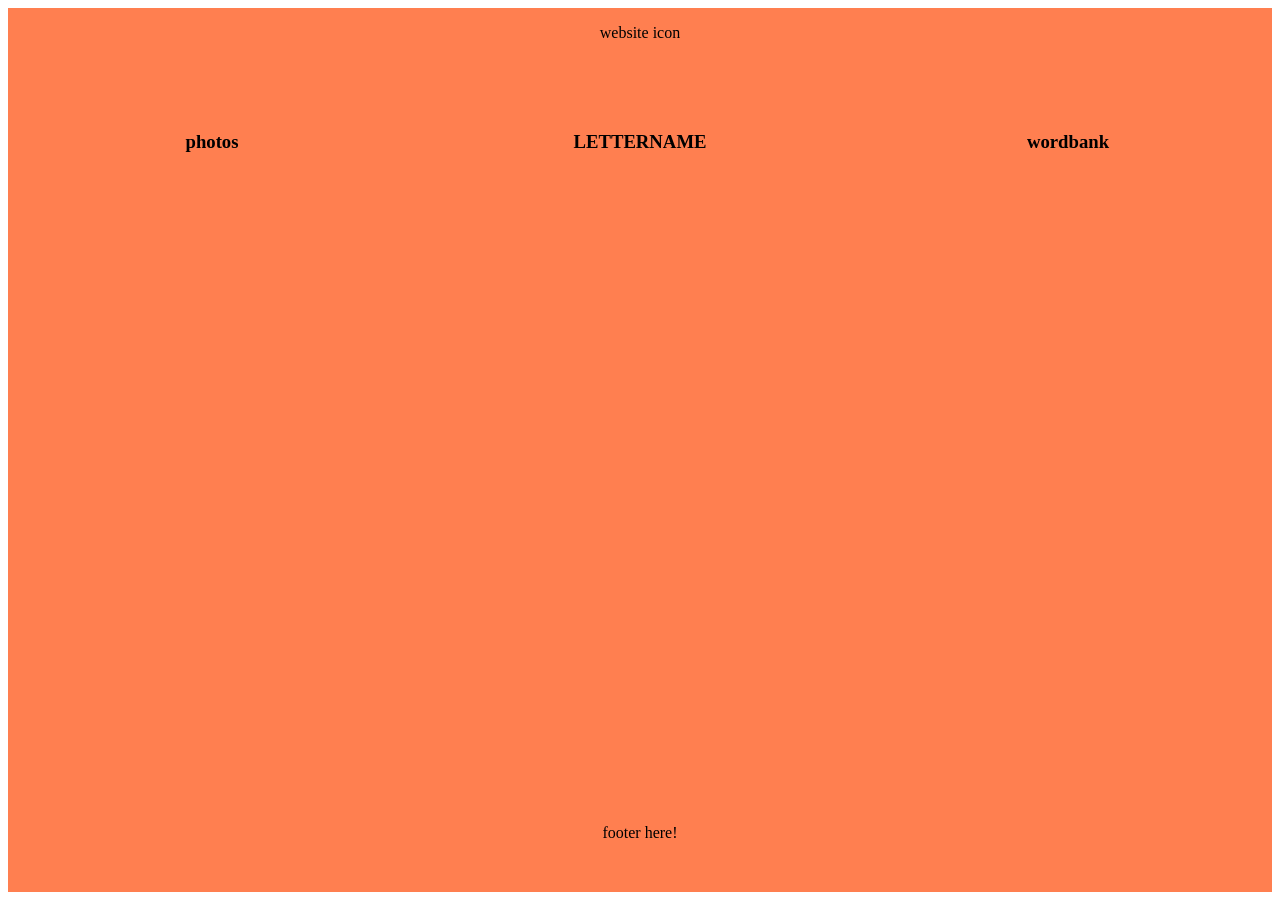
==== index.html @ 5b0e8cc7 "Layout created" ====
<HEAD>
    <!-- Author: Riley M -->
    <link rel="stylesheet" href="style.css">
</HEAD>

<BODY>
    <!-- Setting up my flexboxes! -->
     <!-- Header is the top bar, then we have three columns, then a footer-->
    <div class="container">
        <div id="header">
            <p>website icon</p>
        </div>
        <div id="photos">
            <h3>photos</h3>
            <div id="photo_1"><img></div>
            <div id="photo_1"><img></div>
        </div>
        <div id="drawing">
            <h3>LETTERNAME</h3>
        </div>
        <div id="wordbank">
            <h3>wordbank</h3>
        </div>
        <div id="footer">
            <p>footer here!</p>
        </div>
    </div>
</BODY>
---- style.css ----
.body {
    background-color: coral;
}

.container {
    background-color: coral;
    height: 100%;
    display: grid;
    grid-template-columns: 1fr 1fr 1fr;
    grid-template-rows: 1fr 8fr 1fr;
    grid-gap: 20px 20px;
    grid-template-areas: "header header header"
                        "photos drawing wordbank"
                        "footer footer footer";
    text-align: center;
}

#header {
    grid-area: header;
}
#photos {
    grid-area: photos;
}
#drawing {
    grid-area: drawing;
}
#wordbank {
    grid-area: wordbank;
}
#footer {
    grid-area: footer;
}
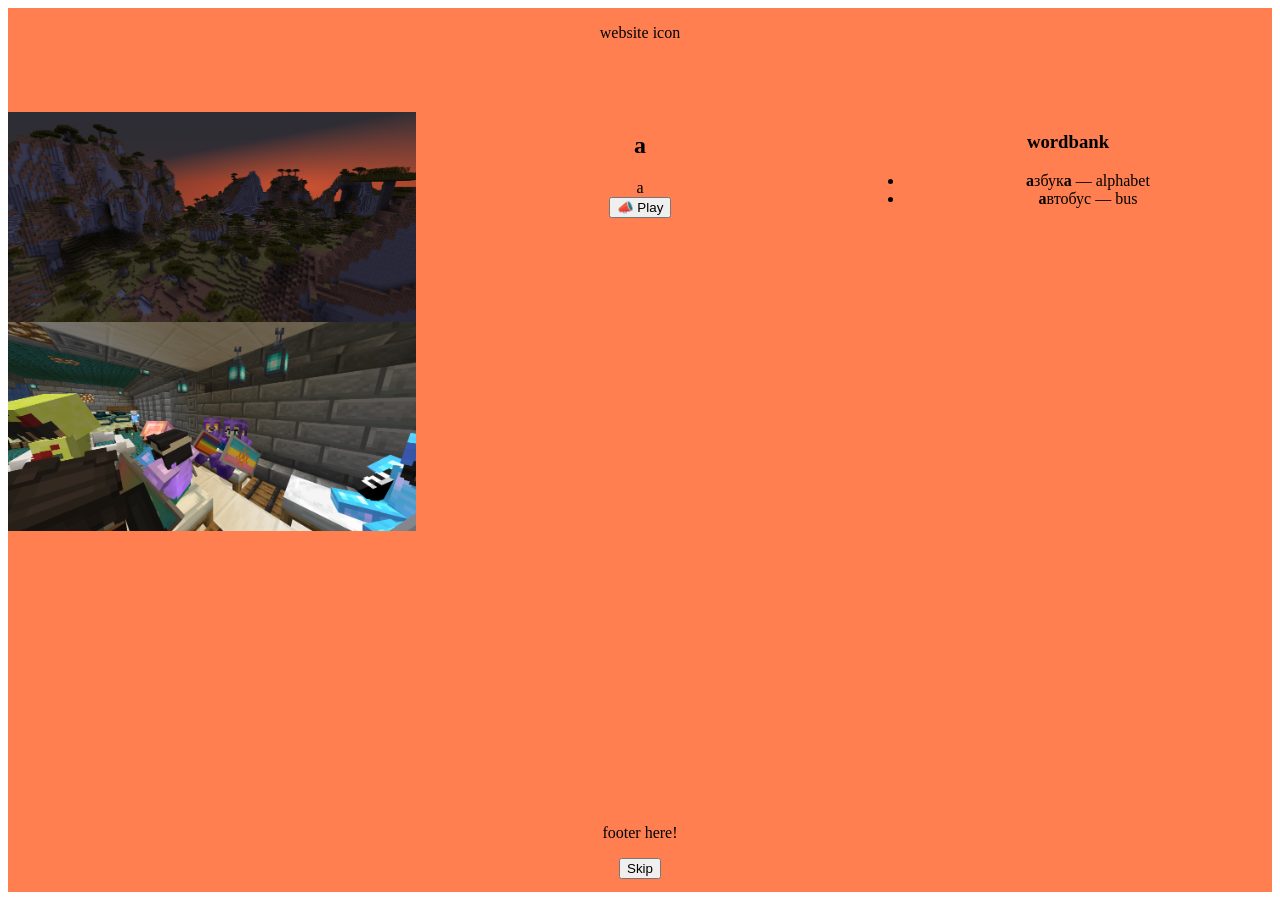
==== commit 59f433f6: "Very basic formatting w/ js done" ====
--- a/index.html
+++ b/index.html
@@ -1,28 +1,40 @@
 <HEAD>
     <!-- Author: Riley M -->
     <link rel="stylesheet" href="style.css">
+    <script src="js/main.js" defer></script>
+    <link rel="icon" type="image/x-icon" href="/images/favicon.ico">
 </HEAD>
 
 <BODY>
     <!-- Setting up my flexboxes! -->
      <!-- Header is the top bar, then we have three columns, then a footer-->
     <div class="container">
+        
         <div id="header">
             <p>website icon</p>
         </div>
+
         <div id="photos">
             <h3>photos</h3>
             <div id="photo_1"><img></div>
             <div id="photo_1"><img></div>
         </div>
-        <div id="drawing">
-            <h3>LETTERNAME</h3>
+
+        <div id="middle">
+            <h2 id="letter-name"></h2>
+            <div id="typed-letter"></div>
+            <button id="play-btn">&#128227; Play</button>
         </div>
+
         <div id="wordbank">
             <h3>wordbank</h3>
+            <ul id="word-list"></ul>
         </div>
+        
         <div id="footer">
             <p>footer here!</p>
+            <button id="skip-btn">Skip</button>
         </div>
+
     </div>
 </BODY>
--- a/style.css
+++ b/style.css
@@ -20,6 +20,7 @@
 }
 #photos {
     grid-area: photos;
+    img { max-width: 100%; }
 }
 #drawing {
     grid-area: drawing;
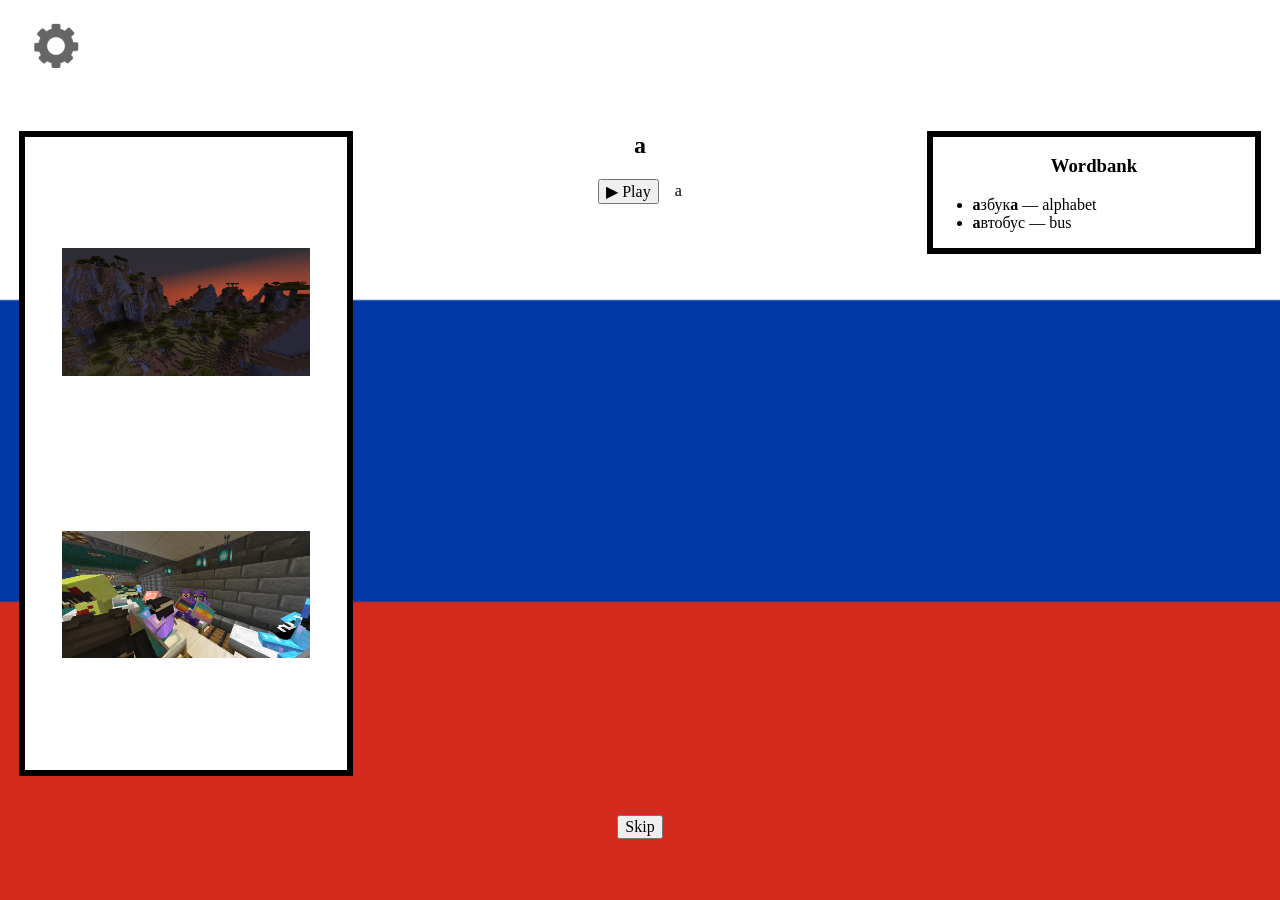
==== commit 99b60470: "Better format" ====
--- a/index.html
+++ b/index.html
@@ -1,5 +1,6 @@
 <HEAD>
     <!-- Author: Riley M -->
+    <meta charset="UTF-8">
     <link rel="stylesheet" href="style.css">
     <script src="js/main.js" defer></script>
     <link rel="icon" type="image/x-icon" href="/images/favicon.ico">
@@ -10,29 +11,31 @@
      <!-- Header is the top bar, then we have three columns, then a footer-->
     <div class="container">
         
-        <div id="header">
-            <p>website icon</p>
+        <div id="header" style="text-align:left;margin:1em">
+            <a href="/settings.html"><img src="/images/settings.png" style="width:5em"></a>
         </div>
 
         <div id="photos">
-            <h3>photos</h3>
             <div id="photo_1"><img></div>
             <div id="photo_1"><img></div>
         </div>
 
         <div id="middle">
             <h2 id="letter-name"></h2>
-            <div id="typed-letter"></div>
-            <button id="play-btn">&#128227; Play</button>
+            <div class="letter_row">
+                <button id="play-btn">&#9654;&#xFE0E; Play</button>
+                <div id="typed-letter"></div>
+            </div>
         </div>
 
         <div id="wordbank">
-            <h3>wordbank</h3>
+            <div id="total_words">
+            <h3>Wordbank</h3>
             <ul id="word-list"></ul>
+            </div>
         </div>
         
         <div id="footer">
-            <p>footer here!</p>
             <button id="skip-btn">Skip</button>
         </div>
 
--- a/style.css
+++ b/style.css
@@ -1,12 +1,16 @@
-.body {
-    background-color: coral;
+body {
+    background-image: url("images/ru/Flag_of_Russia.png");
+    background-size: cover;
+    background-position: center;
+    background-repeat: no-repeat;
+    margin: 0;
+    min-height: 100vh;
 }
 
 .container {
-    background-color: coral;
     height: 100%;
     display: grid;
-    grid-template-columns: 1fr 1fr 1fr;
+    grid-template-columns: 1.5fr 2fr 1.5fr;
     grid-template-rows: 1fr 8fr 1fr;
     grid-gap: 20px 20px;
     grid-template-areas: "header header header"
@@ -21,13 +25,54 @@
 #photos {
     grid-area: photos;
     img { max-width: 100%; }
+    background-color: white;
+    border: 0.5vw solid black;
+    padding: 10%;
+    margin: 5%;
+
+    display: flex;
+    flex-direction: column;
+    flex-shrink: 0; /* locks length & width */
+    gap: 1%;
+    flex-wrap: wrap;
+    justify-content: space-around;
 }
 #drawing {
     grid-area: drawing;
+    background-color: white;
+    border: 0.5vw solid black;
+
 }
 #wordbank {
     grid-area: wordbank;
 }
+#total_words {
+    background-color: white;
+    border: 0.5vw solid black;
+    margin: 5%;
+}
 #footer {
     grid-area: footer;
+}
+
+.letter_row {
+    display: flex;
+    align-items: center;
+    justify-content: center;
+    gap: 1em;
+}
+
+button {
+    cursor: pointer;
+}
+ul {
+    text-align: left;
+}
+
+/* so they get the right font... */
+button,
+input,
+select,
+textarea {
+  font: inherit;
 }
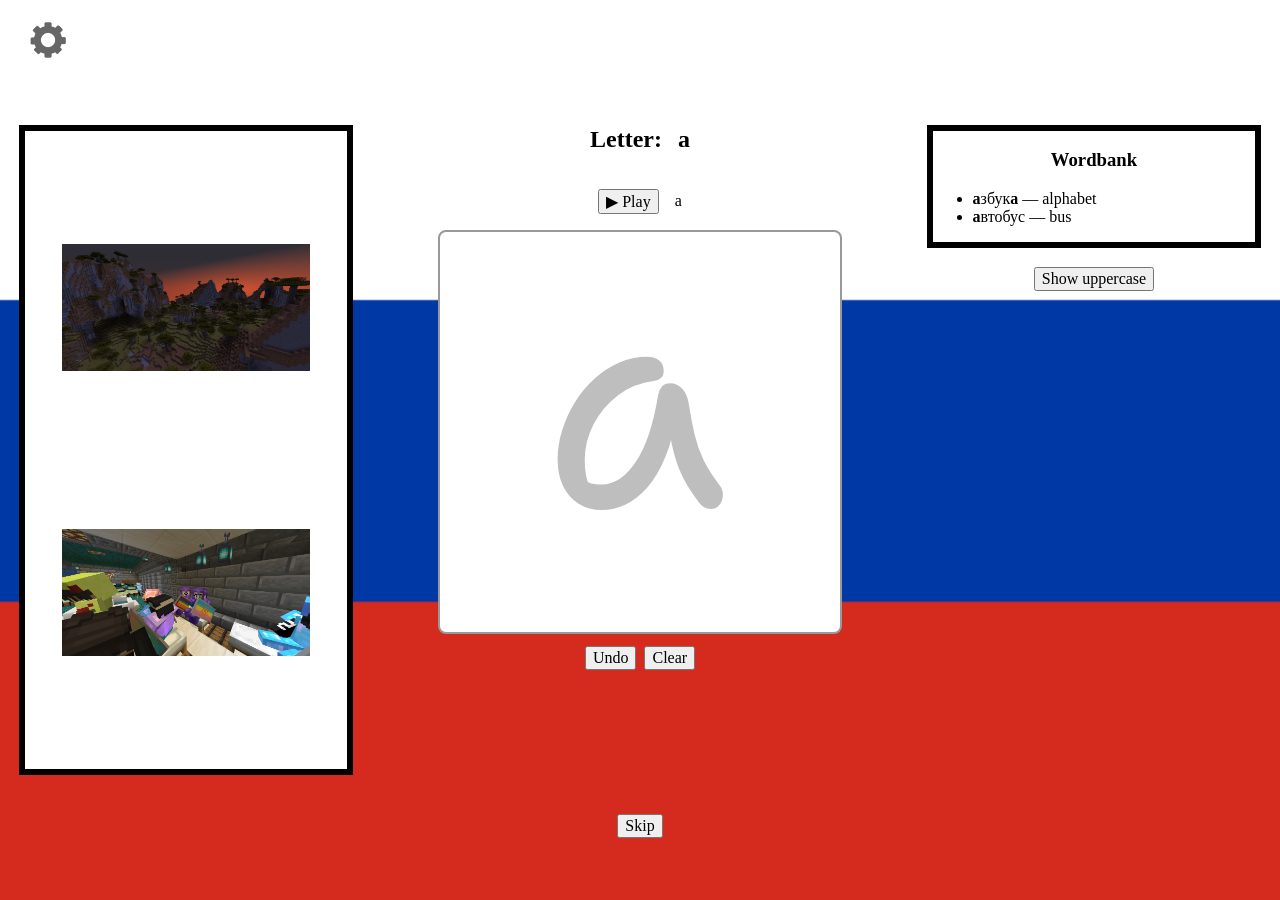
==== commit a633e523: "Drawing works" ====
--- a/index.html
+++ b/index.html
@@ -4,6 +4,10 @@
     <link rel="stylesheet" href="style.css">
     <script src="js/main.js" defer></script>
     <link rel="icon" type="image/x-icon" href="/images/favicon.ico">
+    <!-- Importing Font-->
+    <link rel="preconnect" href="https://fonts.googleapis.com">
+    <link rel="preconnect" href="https://fonts.gstatic.com" crossorigin>
+    <link href="https://fonts.googleapis.com/css2?family=Shantell+Sans:ital,wght@0,300..800;1,300..800&display=swap" rel="stylesheet">
 </HEAD>
 
 <BODY>
@@ -11,8 +15,8 @@
      <!-- Header is the top bar, then we have three columns, then a footer-->
     <div class="container">
         
-        <div id="header" style="text-align:left;margin:1em">
-            <a href="/settings.html"><img src="/images/settings.png" style="width:5em"></a>
+        <div id="header" style="text-align:left">
+            <a href="/settings.html"><img src="/images/settings.png" style="width:4em;margin-left:1em;margin-top:1em"></a>
         </div>
 
         <div id="photos">
@@ -21,10 +25,21 @@
         </div>
 
         <div id="middle">
-            <h2 id="letter-name"></h2>
+            <div class="letter-establish">
+                <h2>Letter:</h2>
+                <h2 id="letter-name"></h2>
+            </div>
             <div class="letter_row">
                 <button id="play-btn">&#9654;&#xFE0E; Play</button>
                 <div id="typed-letter"></div>
+            </div>
+            <div class="draw-area">
+                <canvas id="guide" width="400" height="400"></canvas>
+                <canvas id="pad" width="400" height="400"></canvas>
+                </div>
+                <div class="draw-buttons">
+                <button id="undo-btn">Undo</button>
+                <button id="clear-btn">Clear</button>
             </div>
         </div>
 
@@ -33,6 +48,7 @@
             <h3>Wordbank</h3>
             <ul id="word-list"></ul>
             </div>
+            <button id="case-btn">Show uppercase</button>
         </div>
         
         <div id="footer">
--- a/style.css
+++ b/style.css
@@ -60,6 +60,13 @@
     align-items: center;
     justify-content: center;
     gap: 1em;
+    margin: 1em;
+}
+.letter-establish {
+    display: flex;
+    align-items: center;
+    justify-content: center;
+    gap: 1em;
 }
 
 button {
@@ -75,4 +82,49 @@
 select,
 textarea {
   font: inherit;
+}
+
+
+/* Drawing Canvas Code Below */
+.draw-area {
+  position: relative;
+  width: 100%;
+  max-width: 400px;
+  aspect-ratio: 1 / 1;
+  margin: 0 auto;
+  background: #ffffff;        /* the pure white surface */
+  border: 2px solid #999;
+  border-radius: 8px;
+  overflow: hidden;           /* keeps the canvases inside the rounded corners */
+}
+
+.draw-area canvas {
+  position: absolute;
+  inset: 0;                   /* stretch to fill the box */
+  width: 100%;
+  height: 100%;
+}
+
+#guide, #pad {
+  position: absolute;
+  inset: 0;
+  width: 100%;
+  height: 100%;
+}
+
+#guide {
+  opacity: 0.25;              /* the semi-transparent look */
+  pointer-events: none;       /* clicks pass through to the pad */
+}
+
+#pad {
+  touch-action: none;         /* stops the page scrolling while drawing on a touchscreen */
+  cursor: crosshair;
+}
+
+.draw-buttons {
+  display: flex;
+  justify-content: center;
+  gap: 0.5rem;
+  margin-top: 0.75rem;
 }
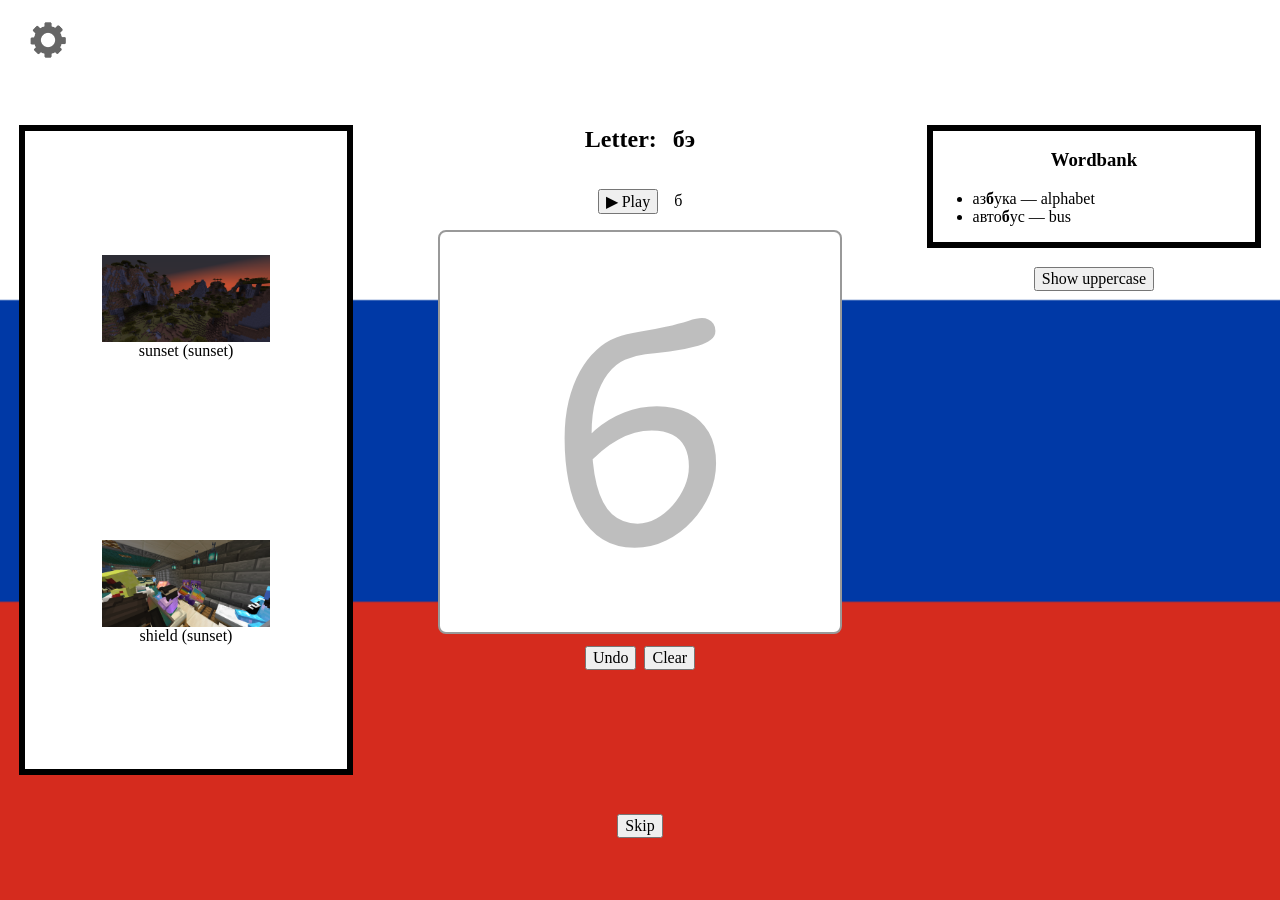
==== commit c410fa19: "Everything but scoring, settings, data" ====
--- a/index.html
+++ b/index.html
@@ -3,7 +3,7 @@
     <meta charset="UTF-8">
     <link rel="stylesheet" href="style.css">
     <script src="js/main.js" defer></script>
-    <link rel="icon" type="image/x-icon" href="/images/favicon.ico">
+    <link rel="icon" type="image/x-icon" href="/images/ru/Flag_of_Russia.png">
     <!-- Importing Font-->
     <link rel="preconnect" href="https://fonts.googleapis.com">
     <link rel="preconnect" href="https://fonts.gstatic.com" crossorigin>
--- a/style.css
+++ b/style.css
@@ -127,4 +127,13 @@
   justify-content: center;
   gap: 0.5rem;
   margin-top: 0.75rem;
+}
+
+/* For irrelevant sections like settings and credits lol */
+#main-page{
+    border:0.25em solid black;
+    background-color: #ffffff;
+    height:80%;
+    margin: 5%;
+    padding: 1em;
 }
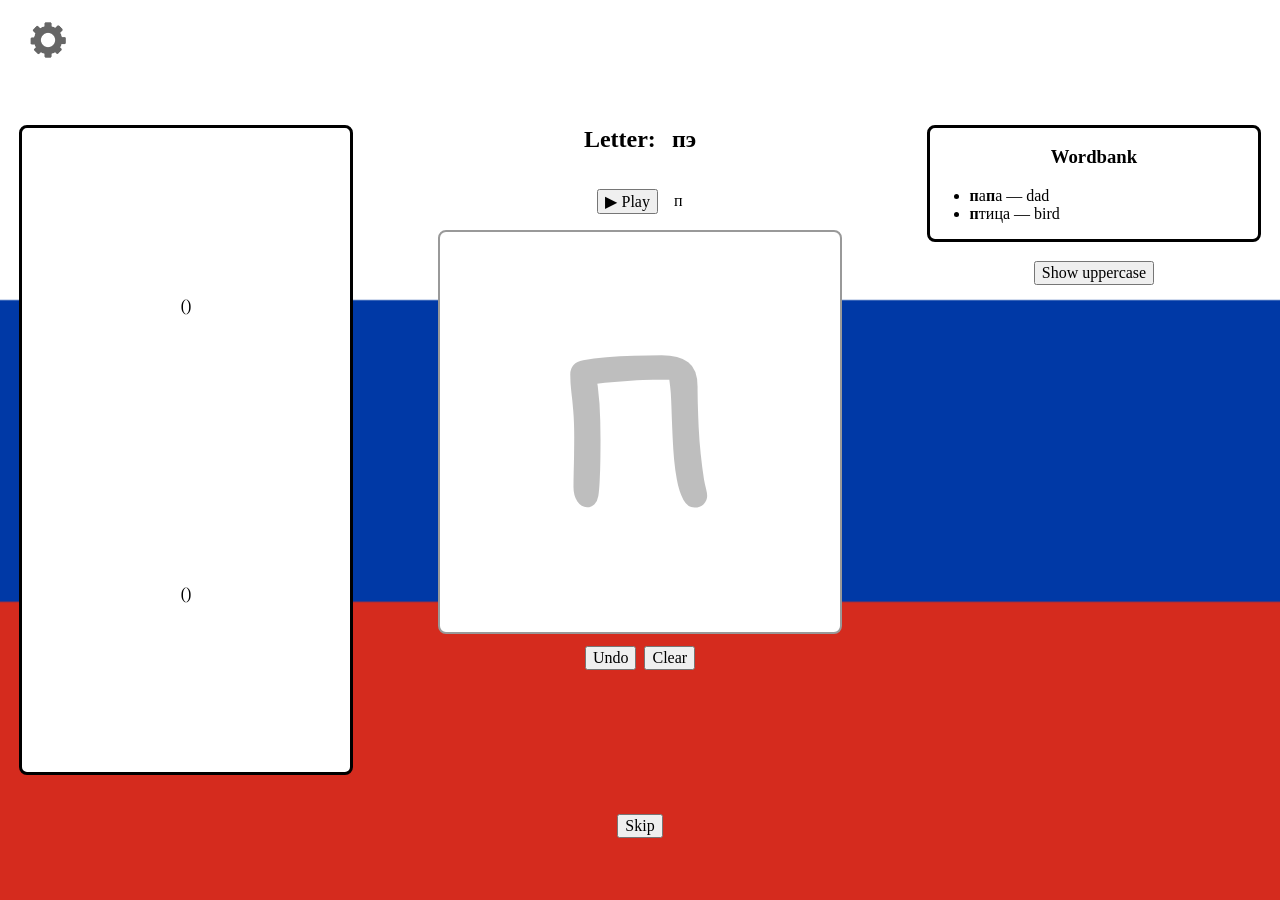
==== commit c842b187: "Fixing relative paths for github" ====
--- a/index.html
+++ b/index.html
@@ -3,7 +3,7 @@
     <meta charset="UTF-8">
     <link rel="stylesheet" href="style.css">
     <script src="js/main.js" defer></script>
-    <link rel="icon" type="image/x-icon" href="/images/ru/Flag_of_Russia.png">
+    <link rel="icon" type="image/x-icon" href="images/ru/Flag_of_Russia.png">
     <!-- Importing Font-->
     <link rel="preconnect" href="https://fonts.googleapis.com">
     <link rel="preconnect" href="https://fonts.gstatic.com" crossorigin>
@@ -16,7 +16,7 @@
     <div class="container">
         
         <div id="header" style="text-align:left">
-            <a href="/settings.html"><img src="/images/settings.png" style="width:4em;margin-left:1em;margin-top:1em"></a>
+            <a href="settings.html"><img src="images/settings.png" style="width:4em;margin-left:1em;margin-top:1em"></a>
         </div>
 
         <div id="photos">
--- a/style.css
+++ b/style.css
@@ -25,8 +25,9 @@
 #photos {
     grid-area: photos;
     img { max-width: 100%; }
-    background-color: white;
-    border: 0.5vw solid black;
+    background: #ffffff;     
+    border: 3px solid black;
+    border-radius: 8px;
     padding: 10%;
     margin: 5%;
 
@@ -47,8 +48,9 @@
     grid-area: wordbank;
 }
 #total_words {
-    background-color: white;
-    border: 0.5vw solid black;
+    background: #ffffff;     
+  border: 3px solid black;
+  border-radius: 8px;
     margin: 5%;
 }
 #footer {
@@ -129,6 +131,15 @@
   margin-top: 0.75rem;
 }
 
+.draw-area {
+  transition: border-color 0.2s, box-shadow 0.2s;   /* add to your existing rule */
+}
+.draw-area.correct {
+  border-color: #2e9e4f;
+  box-shadow: 0 0 0 4px rgba(46, 158, 79, 0.25);
+}
+
+
 /* For irrelevant sections like settings and credits lol */
 #main-page{
     border:0.25em solid black;
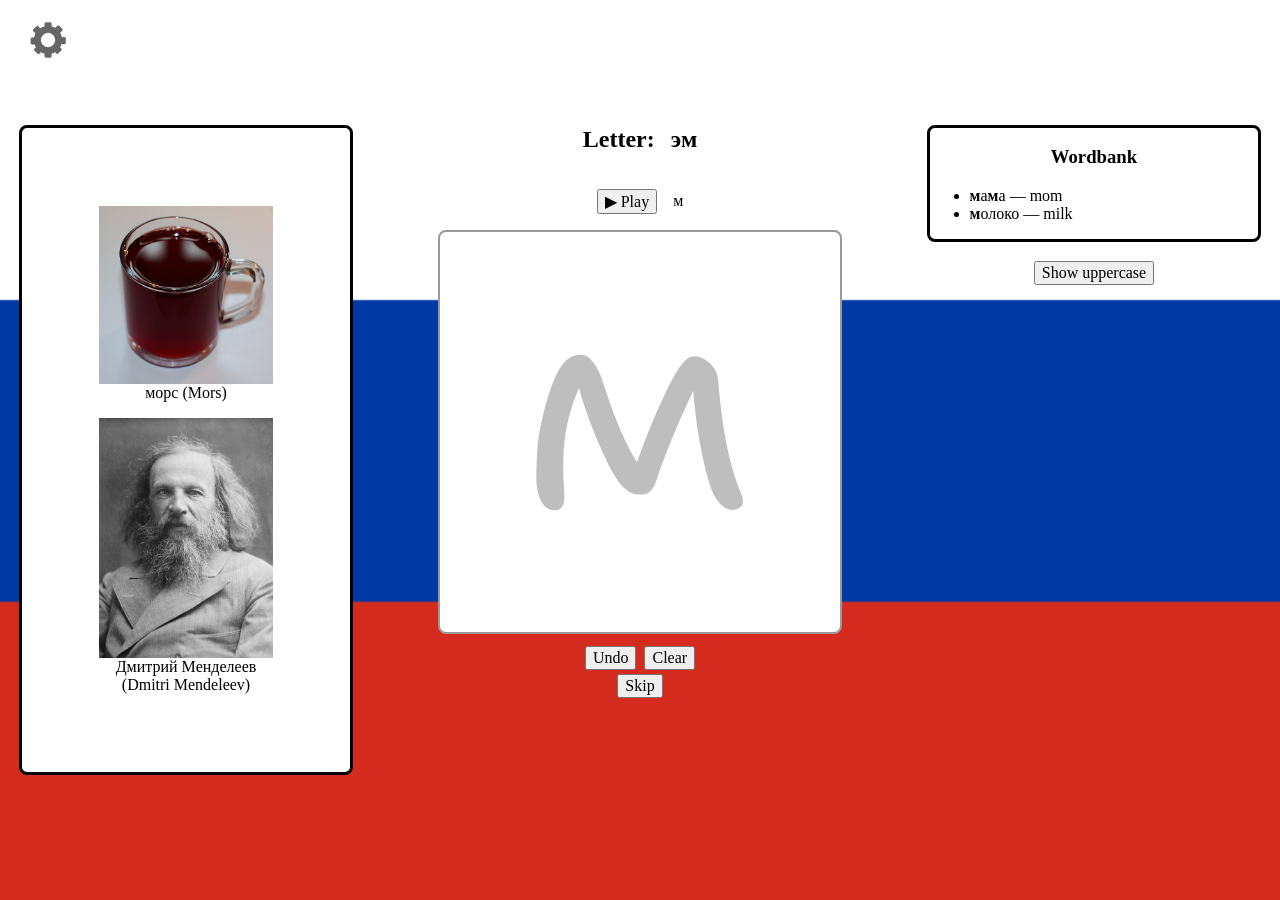
==== commit e7a31de3: "All photos added" ====
--- a/index.html
+++ b/index.html
@@ -41,6 +41,9 @@
                 <button id="undo-btn">Undo</button>
                 <button id="clear-btn">Clear</button>
             </div>
+            <div style="margin:0.25em">
+                <button id="skip-btn">Skip</button>
+            </div>
         </div>
 
         <div id="wordbank">
@@ -52,7 +55,6 @@
         </div>
         
         <div id="footer">
-            <button id="skip-btn">Skip</button>
         </div>
 
     </div>
--- a/style.css
+++ b/style.css
@@ -30,13 +30,21 @@
     border-radius: 8px;
     padding: 10%;
     margin: 5%;
-
+    flex-direction: row;    
+    flex-wrap: wrap;
+    justify-content: center; 
+    align-content: center;
+    
+    
+}
+#photo_1{
     display: flex;
     flex-direction: column;
-    flex-shrink: 0; /* locks length & width */
-    gap: 1%;
-    flex-wrap: wrap;
-    justify-content: space-around;
+    align-items: center;
+  
+    flex: 0 1 auto;         
+    max-width: 100%;        
+    max-height: 45%;   
 }
 #drawing {
     grid-area: drawing;
